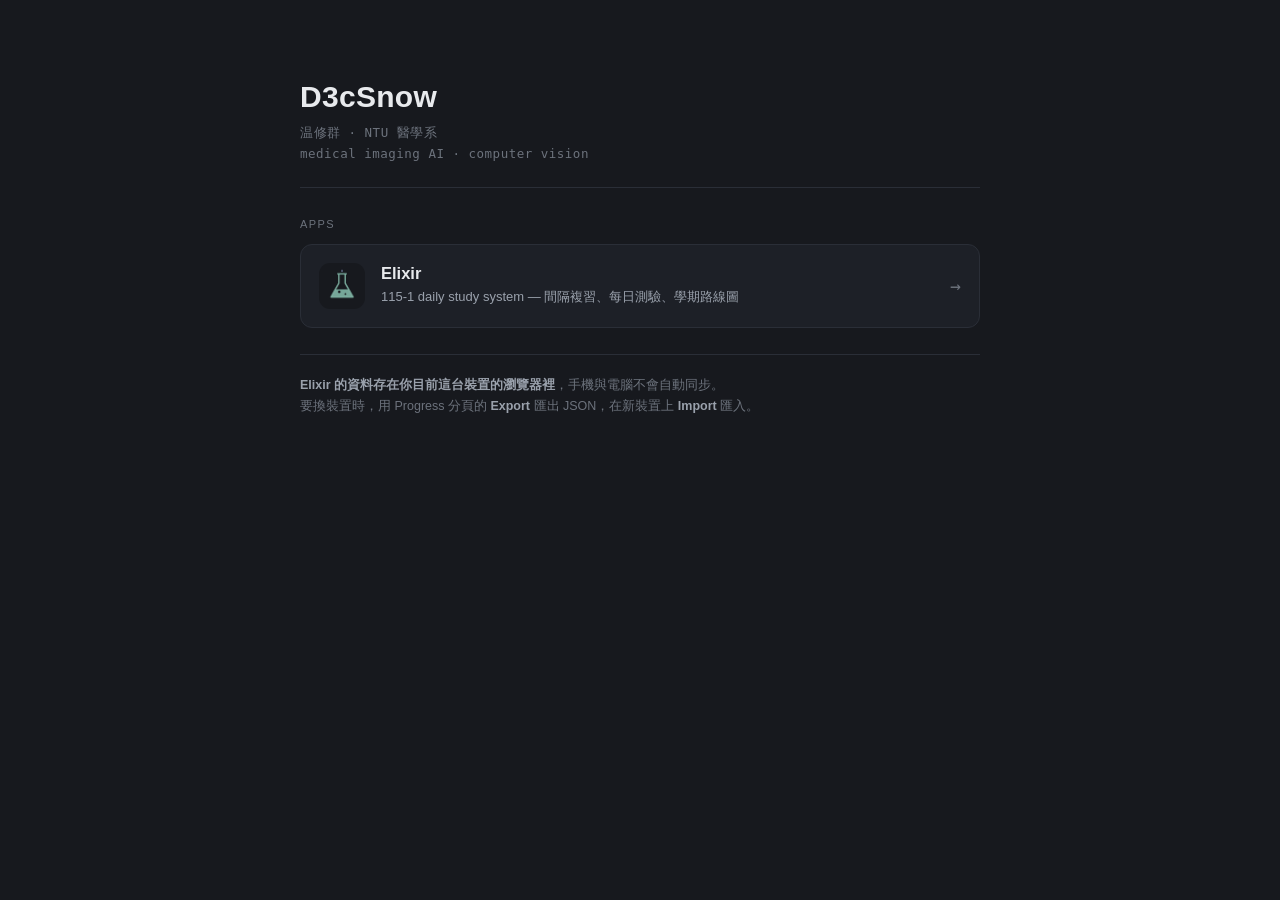
==== index.html @ cffb3dce "Site + Elixir web app" ====
<!DOCTYPE html>
<html lang="zh-Hant">
<head>
<meta charset="UTF-8">
<meta name="viewport" content="width=device-width, initial-scale=1.0, viewport-fit=cover">
<title>D3cSnow</title>
<meta name="description" content="温修群 · NTU 醫學系 · 醫學影像 AI">
<meta name="theme-color" content="#17191e">
<meta name="color-scheme" content="dark">
<link rel="icon" href="./elixir/icon.svg" type="image/svg+xml">
<style>
:root{
  --bg:#17191e; --panel:#1d2027; --line:#2a2e37;
  --ink:#e8eaed; --dim:#9aa1ac; --faint:#6c727c;
  --acc:#7fb3a4; --acc2:#8fa0c9;
  --mono:ui-monospace,"SF Mono","JetBrains Mono",Menlo,Consolas,monospace;
  --sans:-apple-system,BlinkMacSystemFont,"Segoe UI",Roboto,"Noto Sans TC",sans-serif;
}
*{box-sizing:border-box;-webkit-tap-highlight-color:rgba(127,179,164,.18)}
html{-webkit-text-size-adjust:100%}
html,body{margin:0;padding:0;background:var(--bg);color:var(--ink);
  font-family:var(--sans);-webkit-font-smoothing:antialiased;min-height:100vh}
.wrap{max-width:720px;margin:0 auto;
  padding:clamp(32px,9vh,80px) 20px calc(60px + env(safe-area-inset-bottom))}
header{border-bottom:1px solid var(--line);padding-bottom:22px;margin-bottom:30px}
h1{margin:0;font-size:clamp(24px,6vw,30px);font-weight:600;letter-spacing:.3px}
.sub{color:var(--faint);font-size:12.5px;margin-top:8px;
  font-family:var(--mono);letter-spacing:.5px;line-height:1.7}
.label{font-size:11px;color:var(--faint);text-transform:uppercase;
  letter-spacing:1.4px;margin:0 0 14px}
a.card{display:flex;align-items:center;gap:16px;text-decoration:none;color:inherit;
  background:var(--panel);border:1px solid var(--line);border-radius:12px;
  padding:18px;margin-bottom:12px;transition:.15s}
a.card:hover{border-color:var(--acc);transform:translateY(-1px)}
a.card:active{transform:translateY(0)}
a.card img{width:46px;height:46px;border-radius:11px;flex:0 0 auto}
.card .t{font-size:16.5px;font-weight:600;margin-bottom:4px}
.card .d{font-size:13px;color:var(--dim);line-height:1.5}
.card .go{margin-left:auto;color:var(--faint);font-family:var(--mono);
  font-size:18px;flex:0 0 auto}
a.card:hover .go{color:var(--acc)}
.note{color:var(--faint);font-size:12.5px;line-height:1.75;margin-top:26px;
  padding-top:20px;border-top:1px solid var(--line)}
.note b{color:var(--dim);font-weight:600}
@media (max-width:420px){
  a.card{padding:15px;gap:13px}
  a.card img{width:40px;height:40px}
  .card .t{font-size:15.5px}
}
</style>
</head>
<body>
<div class="wrap">

  <header>
    <h1>D3cSnow</h1>
    <div class="sub">温修群 · NTU 醫學系<br>medical imaging AI · computer vision</div>
  </header>

  <p class="label">Apps</p>

  <a class="card" href="./elixir/">
    <img src="./elixir/icon-192.png" alt="">
    <div>
      <div class="t">Elixir</div>
      <div class="d">115-1 daily study system — 間隔複習、每日測驗、學期路線圖</div>
    </div>
    <span class="go">→</span>
  </a>

  <div class="note">
    <b>Elixir 的資料存在你目前這台裝置的瀏覽器裡</b>，手機與電腦不會自動同步。<br>
    要換裝置時，用 Progress 分頁的 <b>Export</b> 匯出 JSON，在新裝置上 <b>Import</b> 匯入。
  </div>

</div>
</body>
</html>
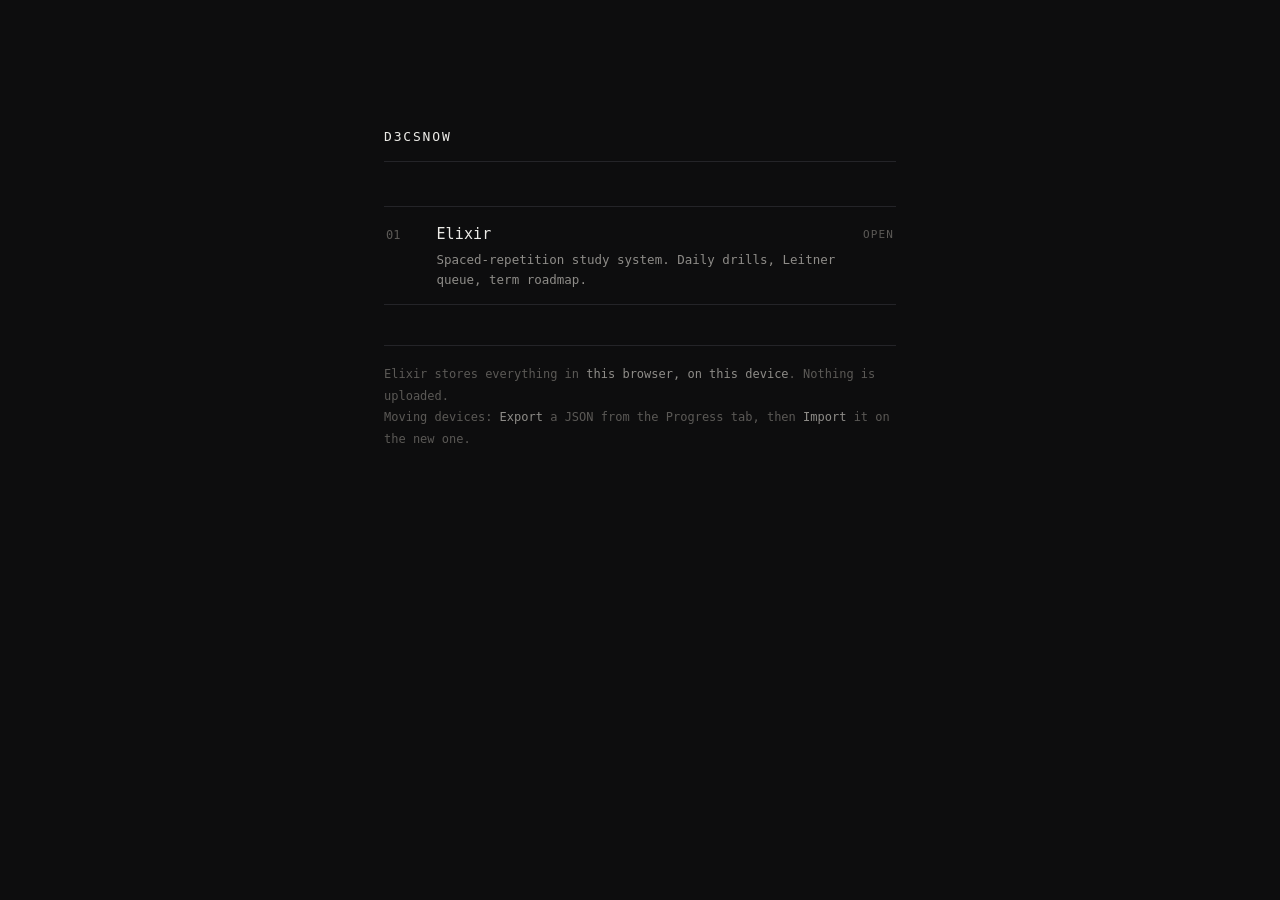
==== commit 07e1d61e: "redesign: monochrome, de-identified; bump sw cache" ====
--- a/index.html
+++ b/index.html
@@ -1,77 +1,73 @@
 <!DOCTYPE html>
-<html lang="zh-Hant">
+<html lang="en">
 <head>
 <meta charset="UTF-8">
 <meta name="viewport" content="width=device-width, initial-scale=1.0, viewport-fit=cover">
 <title>D3cSnow</title>
-<meta name="description" content="温修群 · NTU 醫學系 · 醫學影像 AI">
-<meta name="theme-color" content="#17191e">
+<meta name="robots" content="noindex, nofollow">
+<meta name="theme-color" content="#0d0d0e">
 <meta name="color-scheme" content="dark">
 <link rel="icon" href="./elixir/icon.svg" type="image/svg+xml">
 <style>
 :root{
-  --bg:#17191e; --panel:#1d2027; --line:#2a2e37;
-  --ink:#e8eaed; --dim:#9aa1ac; --faint:#6c727c;
-  --acc:#7fb3a4; --acc2:#8fa0c9;
-  --mono:ui-monospace,"SF Mono","JetBrains Mono",Menlo,Consolas,monospace;
-  --sans:-apple-system,BlinkMacSystemFont,"Segoe UI",Roboto,"Noto Sans TC",sans-serif;
+  --bg:#0d0d0e; --line:#242428; --line2:#17171a;
+  --ink:#ecebe7; --dim:#8e8c88; --faint:#5b5956;
+  --mono:ui-monospace,"SF Mono","JetBrains Mono","Cascadia Mono",Menlo,Consolas,monospace;
 }
-*{box-sizing:border-box;-webkit-tap-highlight-color:rgba(127,179,164,.18)}
+*{box-sizing:border-box;-webkit-tap-highlight-color:transparent}
 html{-webkit-text-size-adjust:100%}
-html,body{margin:0;padding:0;background:var(--bg);color:var(--ink);
-  font-family:var(--sans);-webkit-font-smoothing:antialiased;min-height:100vh}
-.wrap{max-width:720px;margin:0 auto;
-  padding:clamp(32px,9vh,80px) 20px calc(60px + env(safe-area-inset-bottom))}
-header{border-bottom:1px solid var(--line);padding-bottom:22px;margin-bottom:30px}
-h1{margin:0;font-size:clamp(24px,6vw,30px);font-weight:600;letter-spacing:.3px}
-.sub{color:var(--faint);font-size:12.5px;margin-top:8px;
-  font-family:var(--mono);letter-spacing:.5px;line-height:1.7}
-.label{font-size:11px;color:var(--faint);text-transform:uppercase;
-  letter-spacing:1.4px;margin:0 0 14px}
-a.card{display:flex;align-items:center;gap:16px;text-decoration:none;color:inherit;
-  background:var(--panel);border:1px solid var(--line);border-radius:12px;
-  padding:18px;margin-bottom:12px;transition:.15s}
-a.card:hover{border-color:var(--acc);transform:translateY(-1px)}
-a.card:active{transform:translateY(0)}
-a.card img{width:46px;height:46px;border-radius:11px;flex:0 0 auto}
-.card .t{font-size:16.5px;font-weight:600;margin-bottom:4px}
-.card .d{font-size:13px;color:var(--dim);line-height:1.5}
-.card .go{margin-left:auto;color:var(--faint);font-family:var(--mono);
-  font-size:18px;flex:0 0 auto}
-a.card:hover .go{color:var(--acc)}
-.note{color:var(--faint);font-size:12.5px;line-height:1.75;margin-top:26px;
-  padding-top:20px;border-top:1px solid var(--line)}
-.note b{color:var(--dim);font-weight:600}
-@media (max-width:420px){
-  a.card{padding:15px;gap:13px}
-  a.card img{width:40px;height:40px}
-  .card .t{font-size:15.5px}
+html,body{margin:0;background:var(--bg);color:var(--ink);
+  font-family:var(--mono);font-size:14px;line-height:1.65;
+  -webkit-font-smoothing:antialiased}
+
+.sheet{max-width:560px;margin:0 auto;
+  padding:14vh 24px calc(80px + env(safe-area-inset-bottom))}
+
+.mark{font-size:13px;letter-spacing:.14em;text-transform:uppercase;color:var(--ink)}
+.rule{height:1px;background:var(--line);margin:14px 0 0}
+
+.idx{margin:44px 0 0;border-top:1px solid var(--line)}
+.idx a{display:grid;grid-template-columns:2.6em 1fr auto;align-items:baseline;
+  gap:0 14px;padding:15px 2px;border-bottom:1px solid var(--line);
+  text-decoration:none;color:var(--ink)}
+.idx a:hover{background:var(--line2)}
+.idx .n{color:var(--faint);font-size:12px;font-variant-numeric:tabular-nums}
+.idx .t{font-size:15px;letter-spacing:.01em}
+.idx .d{grid-column:2;font-size:12.5px;color:var(--dim);margin-top:3px;line-height:1.55}
+.idx .s{color:var(--faint);font-size:11px;letter-spacing:.1em;text-transform:uppercase;
+  align-self:center}
+.idx a:hover .s{color:var(--dim)}
+
+.note{margin:40px 0 0;padding-top:18px;border-top:1px solid var(--line);
+  color:var(--faint);font-size:12px;line-height:1.8}
+.note em{color:var(--dim);font-style:normal}
+
+@media (max-width:480px){
+  .sheet{padding:9vh 18px calc(60px + env(safe-area-inset-bottom))}
+  .idx a{grid-template-columns:2.2em 1fr;gap:0 10px;padding:14px 2px}
+  .idx .s{display:none}
 }
 </style>
 </head>
 <body>
-<div class="wrap">
+<div class="sheet">
 
-  <header>
-    <h1>D3cSnow</h1>
-    <div class="sub">温修群 · NTU 醫學系<br>medical imaging AI · computer vision</div>
-  </header>
+  <div class="mark">D3cSnow</div>
+  <div class="rule"></div>
 
-  <p class="label">Apps</p>
+  <nav class="idx">
+    <a href="./elixir/">
+      <span class="n">01</span>
+      <span class="t">Elixir</span>
+      <span class="s">open</span>
+      <span class="d">Spaced-repetition study system. Daily drills, Leitner queue, term roadmap.</span>
+    </a>
+  </nav>
 
-  <a class="card" href="./elixir/">
-    <img src="./elixir/icon-192.png" alt="">
-    <div>
-      <div class="t">Elixir</div>
-      <div class="d">115-1 daily study system — 間隔複習、每日測驗、學期路線圖</div>
-    </div>
-    <span class="go">→</span>
-  </a>
-
-  <div class="note">
-    <b>Elixir 的資料存在你目前這台裝置的瀏覽器裡</b>，手機與電腦不會自動同步。<br>
-    要換裝置時，用 Progress 分頁的 <b>Export</b> 匯出 JSON，在新裝置上 <b>Import</b> 匯入。
-  </div>
+  <p class="note">
+    Elixir stores everything in <em>this browser, on this device</em>. Nothing is uploaded.<br>
+    Moving devices: <em>Export</em> a JSON from the Progress tab, then <em>Import</em> it on the new one.
+  </p>
 
 </div>
 </body>
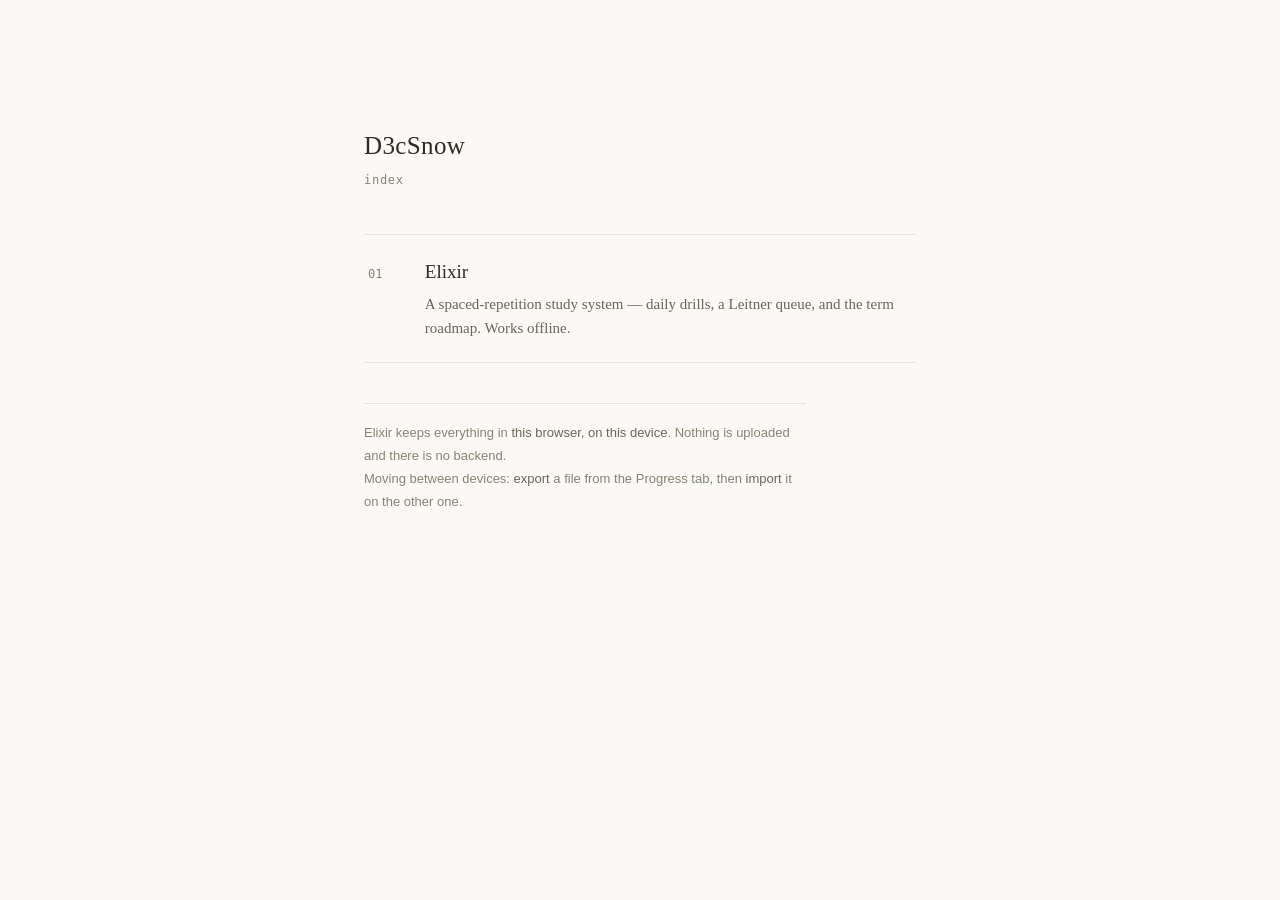
==== commit c22550fa: "Rebuild Elixir: stable question ids, modular source, quiet redesign The bank was a single 852-line i" ====
--- a/index.html
+++ b/index.html
@@ -5,68 +5,85 @@
 <meta name="viewport" content="width=device-width, initial-scale=1.0, viewport-fit=cover">
 <title>D3cSnow</title>
 <meta name="robots" content="noindex, nofollow">
-<meta name="theme-color" content="#0d0d0e">
-<meta name="color-scheme" content="dark">
+<meta name="theme-color" content="#FAF9F5">
+<meta name="color-scheme" content="light dark">
 <link rel="icon" href="./elixir/icon.svg" type="image/svg+xml">
 <style>
+/* Deliberately self-contained: one small page, no shared stylesheet to keep in
+   sync. The token values match elixir/css/tokens.css. */
 :root{
-  --bg:#0d0d0e; --line:#242428; --line2:#17171a;
-  --ink:#ecebe7; --dim:#8e8c88; --faint:#5b5956;
-  --mono:ui-monospace,"SF Mono","JetBrains Mono","Cascadia Mono",Menlo,Consolas,monospace;
+  --paper:#FAF9F5; --paper-2:#FFFDF9;
+  --ink:#2E2A24; --ink-2:#6B6459; --ink-3:#8A8175;
+  --rule:#E7E3D9; --rule-2:#D6D0C2;
+  --serif:ui-serif,Georgia,"Iowan Old Style","Times New Roman","Noto Serif TC",serif;
+  --sans:ui-sans-serif,-apple-system,BlinkMacSystemFont,"Segoe UI",Roboto,"Noto Sans TC",sans-serif;
+  --mono:ui-monospace,"SF Mono","Cascadia Mono",Menlo,Consolas,monospace;
+}
+@media (prefers-color-scheme:dark){
+  :root{
+    --paper:#171614; --paper-2:#1E1D1A;
+    --ink:#E4E0D6; --ink-2:#A29B8D; --ink-3:#7D766A;
+    --rule:#2C2A26; --rule-2:#3D3A34;
+  }
 }
 *{box-sizing:border-box;-webkit-tap-highlight-color:transparent}
 html{-webkit-text-size-adjust:100%}
-html,body{margin:0;background:var(--bg);color:var(--ink);
-  font-family:var(--mono);font-size:14px;line-height:1.65;
-  -webkit-font-smoothing:antialiased}
+body{
+  margin:0;background:var(--paper);color:var(--ink);
+  font-family:var(--serif);font-size:17px;line-height:1.62;
+  -webkit-font-smoothing:antialiased;
+}
+.sheet{max-width:600px;margin:0 auto;padding:14vh 24px calc(72px + env(safe-area-inset-bottom))}
 
-.sheet{max-width:560px;margin:0 auto;
-  padding:14vh 24px calc(80px + env(safe-area-inset-bottom))}
+h1{font-family:var(--serif);font-size:25px;font-weight:400;letter-spacing:.015em;margin:0}
+.sub{font-family:var(--mono);font-size:12px;letter-spacing:.06em;color:var(--ink-3);margin-top:4px}
 
-.mark{font-size:13px;letter-spacing:.14em;text-transform:uppercase;color:var(--ink)}
-.rule{height:1px;background:var(--line);margin:14px 0 0}
+.index{margin:44px 0 0}
+.entry{
+  display:grid;grid-template-columns:2.4em 1fr;gap:0 16px;align-items:baseline;
+  text-decoration:none;color:inherit;
+  padding:22px 4px;border-top:1px solid var(--rule);
+  transition:background 120ms cubic-bezier(.2,0,.2,1);
+}
+.entry:last-of-type{border-bottom:1px solid var(--rule)}
+.entry:hover{background:var(--paper-2)}
+.entry .no{font-family:var(--mono);font-variant-numeric:tabular-nums;font-size:12px;color:var(--ink-3)}
+.entry .ttl{font-size:19px}
+.entry .dsc{grid-column:2;font-size:15px;color:var(--ink-2);margin-top:4px;max-width:34em}
 
-.idx{margin:44px 0 0;border-top:1px solid var(--line)}
-.idx a{display:grid;grid-template-columns:2.6em 1fr auto;align-items:baseline;
-  gap:0 14px;padding:15px 2px;border-bottom:1px solid var(--line);
-  text-decoration:none;color:var(--ink)}
-.idx a:hover{background:var(--line2)}
-.idx .n{color:var(--faint);font-size:12px;font-variant-numeric:tabular-nums}
-.idx .t{font-size:15px;letter-spacing:.01em}
-.idx .d{grid-column:2;font-size:12.5px;color:var(--dim);margin-top:3px;line-height:1.55}
-.idx .s{color:var(--faint);font-size:11px;letter-spacing:.1em;text-transform:uppercase;
-  align-self:center}
-.idx a:hover .s{color:var(--dim)}
+.note{
+  margin:40px 0 0;padding-top:18px;border-top:1px solid var(--rule);
+  font-family:var(--sans);font-size:13px;line-height:1.75;color:var(--ink-3);max-width:34em;
+}
+.note em{font-style:normal;color:var(--ink-2)}
 
-.note{margin:40px 0 0;padding-top:18px;border-top:1px solid var(--line);
-  color:var(--faint);font-size:12px;line-height:1.8}
-.note em{color:var(--dim);font-style:normal}
-
-@media (max-width:480px){
-  .sheet{padding:9vh 18px calc(60px + env(safe-area-inset-bottom))}
-  .idx a{grid-template-columns:2.2em 1fr;gap:0 10px;padding:14px 2px}
-  .idx .s{display:none}
+@media (max-width:520px){
+  .sheet{padding:9vh 20px calc(56px + env(safe-area-inset-bottom))}
+  .index{margin-top:32px}
+  .entry{grid-template-columns:2em 1fr;gap:0 12px;padding:18px 2px}
 }
 </style>
 </head>
 <body>
 <div class="sheet">
 
-  <div class="mark">D3cSnow</div>
-  <div class="rule"></div>
+  <h1>D3cSnow</h1>
+  <div class="sub">index</div>
 
-  <nav class="idx">
-    <a href="./elixir/">
-      <span class="n">01</span>
-      <span class="t">Elixir</span>
-      <span class="s">open</span>
-      <span class="d">Spaced-repetition study system. Daily drills, Leitner queue, term roadmap.</span>
+  <nav class="index">
+    <a class="entry" href="./elixir/">
+      <span class="no">01</span>
+      <span class="ttl">Elixir</span>
+      <span class="dsc">A spaced-repetition study system — daily drills, a Leitner queue,
+        and the term roadmap. Works offline.</span>
     </a>
   </nav>
 
   <p class="note">
-    Elixir stores everything in <em>this browser, on this device</em>. Nothing is uploaded.<br>
-    Moving devices: <em>Export</em> a JSON from the Progress tab, then <em>Import</em> it on the new one.
+    Elixir keeps everything in <em>this browser, on this device</em>. Nothing is uploaded
+    and there is no backend.<br>
+    Moving between devices: <em>export</em> a file from the Progress tab, then
+    <em>import</em> it on the other one.
   </p>
 
 </div>
